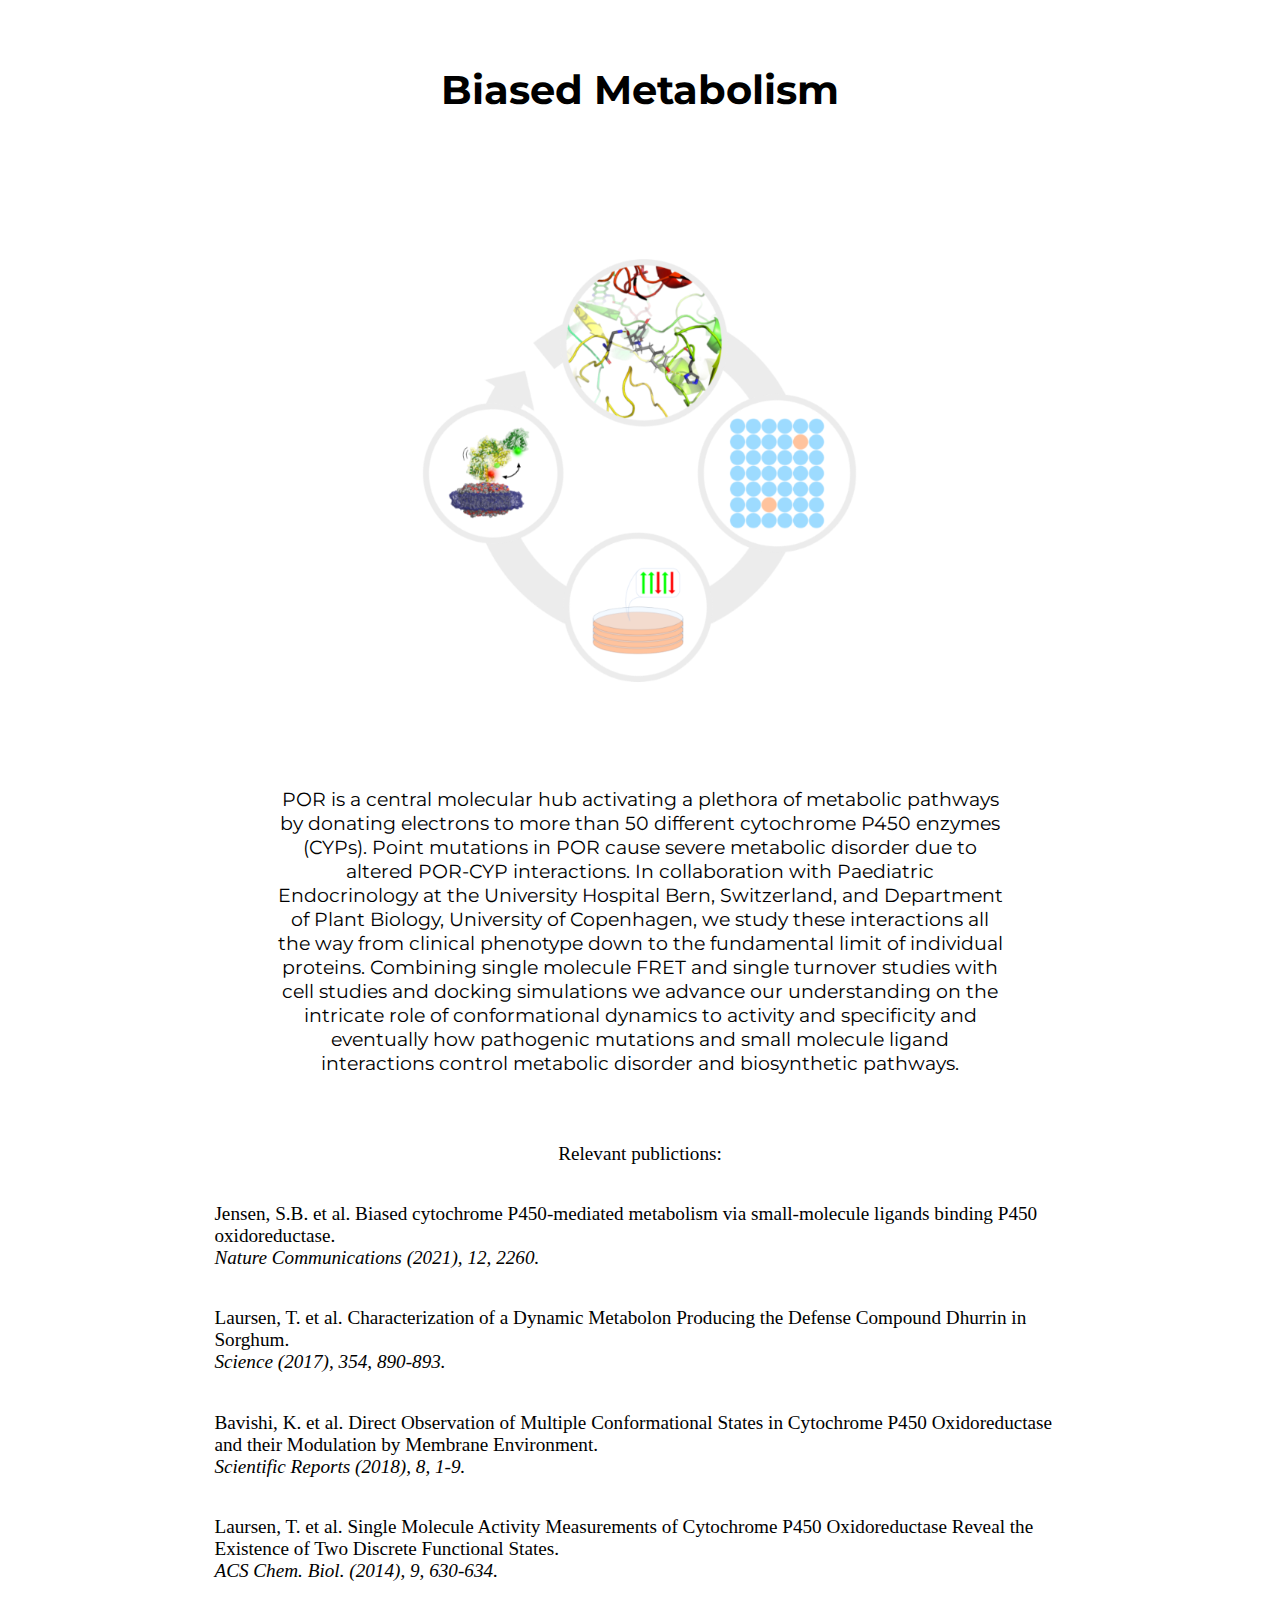
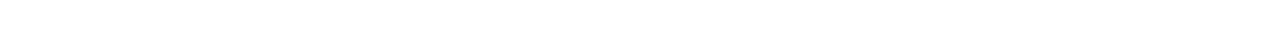
==== projects_pages/Biased_metabolism.html @ e2476ee8 "Lets see now" ====
<!DOCTYPE html>
<html lang="en">

<head>
    <meta charset="UTF-8">
    <meta name="viewport" content="width=device-width, initial-scale=1.0">
    <link rel="stylesheet" href="project.css">
    <link
        href="https://fonts.googleapis.com/css2?family=Abril+Fatface&family=Cormorant:wght@300;500&family=Great+Vibes&family=Montserrat&family=Open+Sans:wght@300;400&family=Roboto+Mono:ital,wght@0,400;1,500&family=Roboto:wght@700&family=Russo+One&family=Sarabun:wght@200&family=Signika+Negative&family=Varela+Round&display=swap"
        rel="stylesheet">
    <title>Biased Metabolism</title>
</head>

<body>
    <header>
        <h2>Biased Metabolism</h2>
    </header>
    <main>

        <div id="main--image">
            <img src="/images/projects/bm.png" alt="Model Image">
        </div>

        <div id="description">
            POR is a central molecular hub activating a plethora of metabolic pathways by donating electrons to more
            than 50 different cytochrome P450 enzymes (CYPs). Point mutations in POR cause severe metabolic disorder due
            to altered POR-CYP interactions. In collaboration with Paediatric Endocrinology at the University Hospital
            Bern, Switzerland, and Department of Plant Biology, University of Copenhagen, we study these interactions
            all the way from clinical phenotype down to the fundamental limit of individual proteins.

            Combining single molecule FRET and single turnover studies with cell studies and docking simulations we
            advance our understanding on the intricate role of conformational dynamics to activity and specificity and
            eventually how pathogenic mutations and small molecule ligand interactions control metabolic disorder and
            biosynthetic pathways.
        </div>

        <div id="relevant--publications">

            <p>Relevant publictions:</p>

            <p class="publication">
                Jensen, S.B. et al. Biased cytochrome P450-mediated metabolism via small-molecule ligands binding P450
                oxidoreductase.
                <br> <span>Nature Communications (2021), 12, 2260.</span>
            </p>

            <p class="publication">
                Laursen, T. et al. Characterization of a Dynamic Metabolon Producing the Defense Compound Dhurrin in
                Sorghum.
                <br> <span>Science (2017), 354, 890-893.</span>
            </p>


            <p class="publication">
                Bavishi, K. et al. Direct Observation of Multiple Conformational States in Cytochrome P450
                Oxidoreductase and their Modulation by Membrane Environment. <br> <span>Scientific Reports (2018), 8,
                    1-9.</span>
            </p>


            <p class="publication">
                Laursen, T. et al. Single Molecule Activity Measurements of Cytochrome P450 Oxidoreductase Reveal the
                Existence of Two Discrete Functional States. <br> <span>ACS Chem. Biol. (2014), 9, 630-634.</span>
            </p>


        </div>


    </main>

</body>

</html>
---- projects_pages/project.css ----
body {
    margin: 0;
    display: flex;
    flex-direction: column;
    align-items: center;
    justify-content: center;
    padding: 2rem;
}

h2 {
    font-family: 'Montserrat', sans-serif;
    font-size: 2.5rem;

}


#main--image {
    width: 60rem;
    margin: auto;
    margin-top: 1rem;
}


#main--image img {
    width: 60rem;
    margin: auto;
}


#description{
    width: 60%;
    margin: auto;
    margin-top: 5rem;
    text-align: center;
    font-family: 'Montserrat', sans-serif;
    font-size: 1.2rem;
}


#relevant--publications{
    display: flex;
    flex-direction: column;
    align-items: center;
    margin: auto;
    margin-top: 3rem;
    font-size: 1.2rem;
    text-align: left;
}


.publication{
    width: 70%;
    display: flex;
    flex-direction: column;
    text-align: left;

}


.publication span{
 text-align: left;
 width: 100%;
 font-style: italic;
}

.publication img{
    margin-top: 5rem;
    width: 80%;
    text-align: center;
    margin: auto;

}
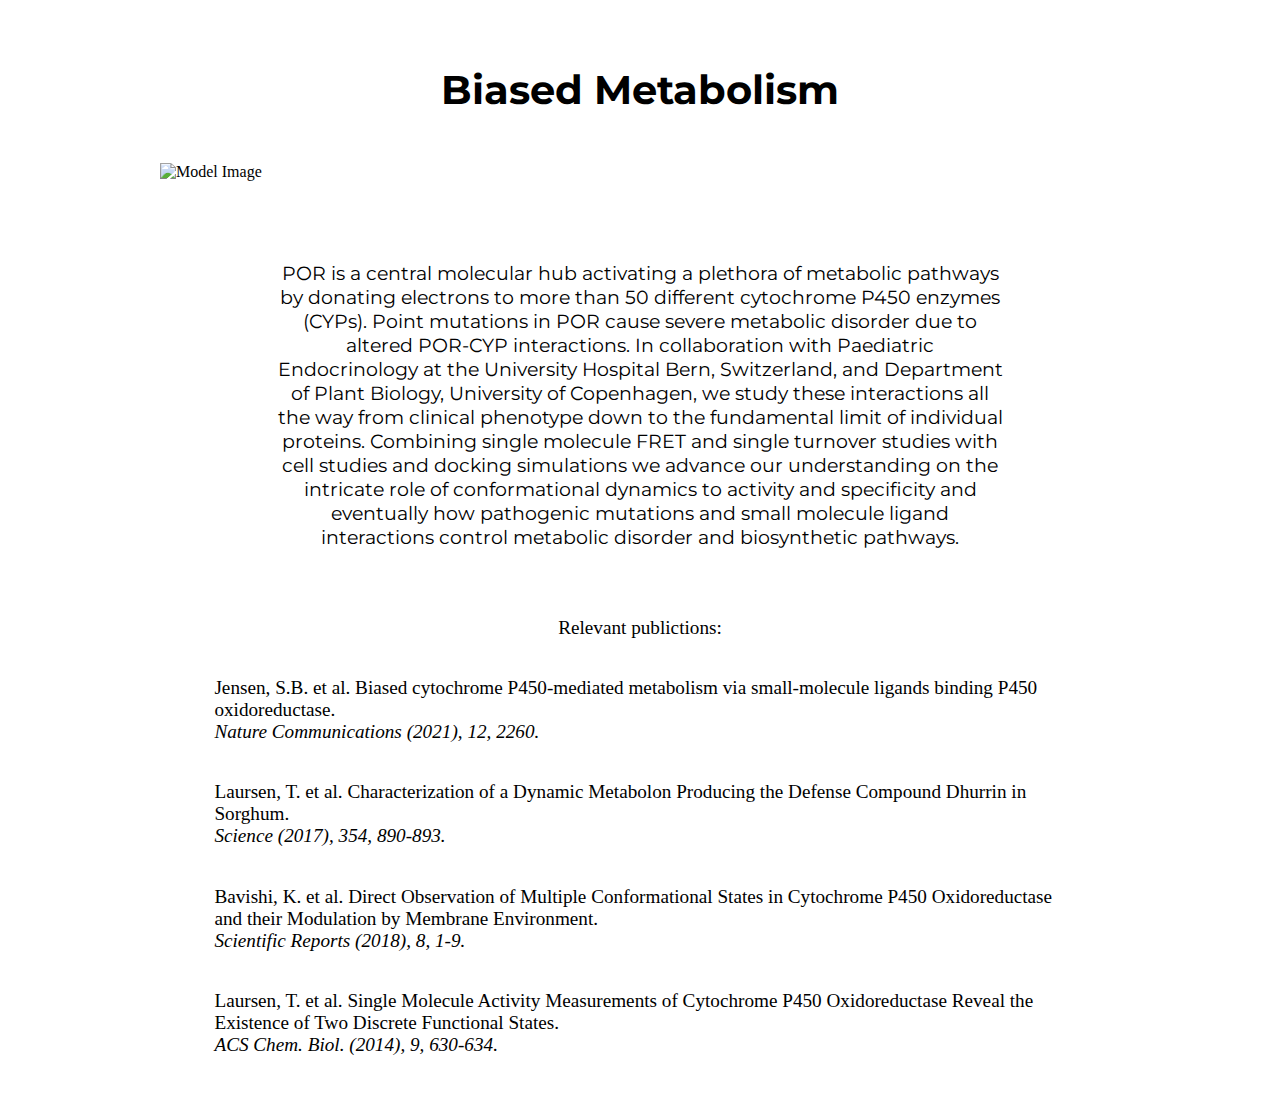
==== commit 354405e1: "latest" ====
--- a/projects_pages/Biased_metabolism.html
+++ b/projects_pages/Biased_metabolism.html
@@ -18,7 +18,7 @@
     <main>
 
         <div id="main--image">
-            <img src="/images/projects/bm.png" alt="Model Image">
+            <img src="./images/projects/bm.png" alt="Model Image">
         </div>
 
         <div id="description">
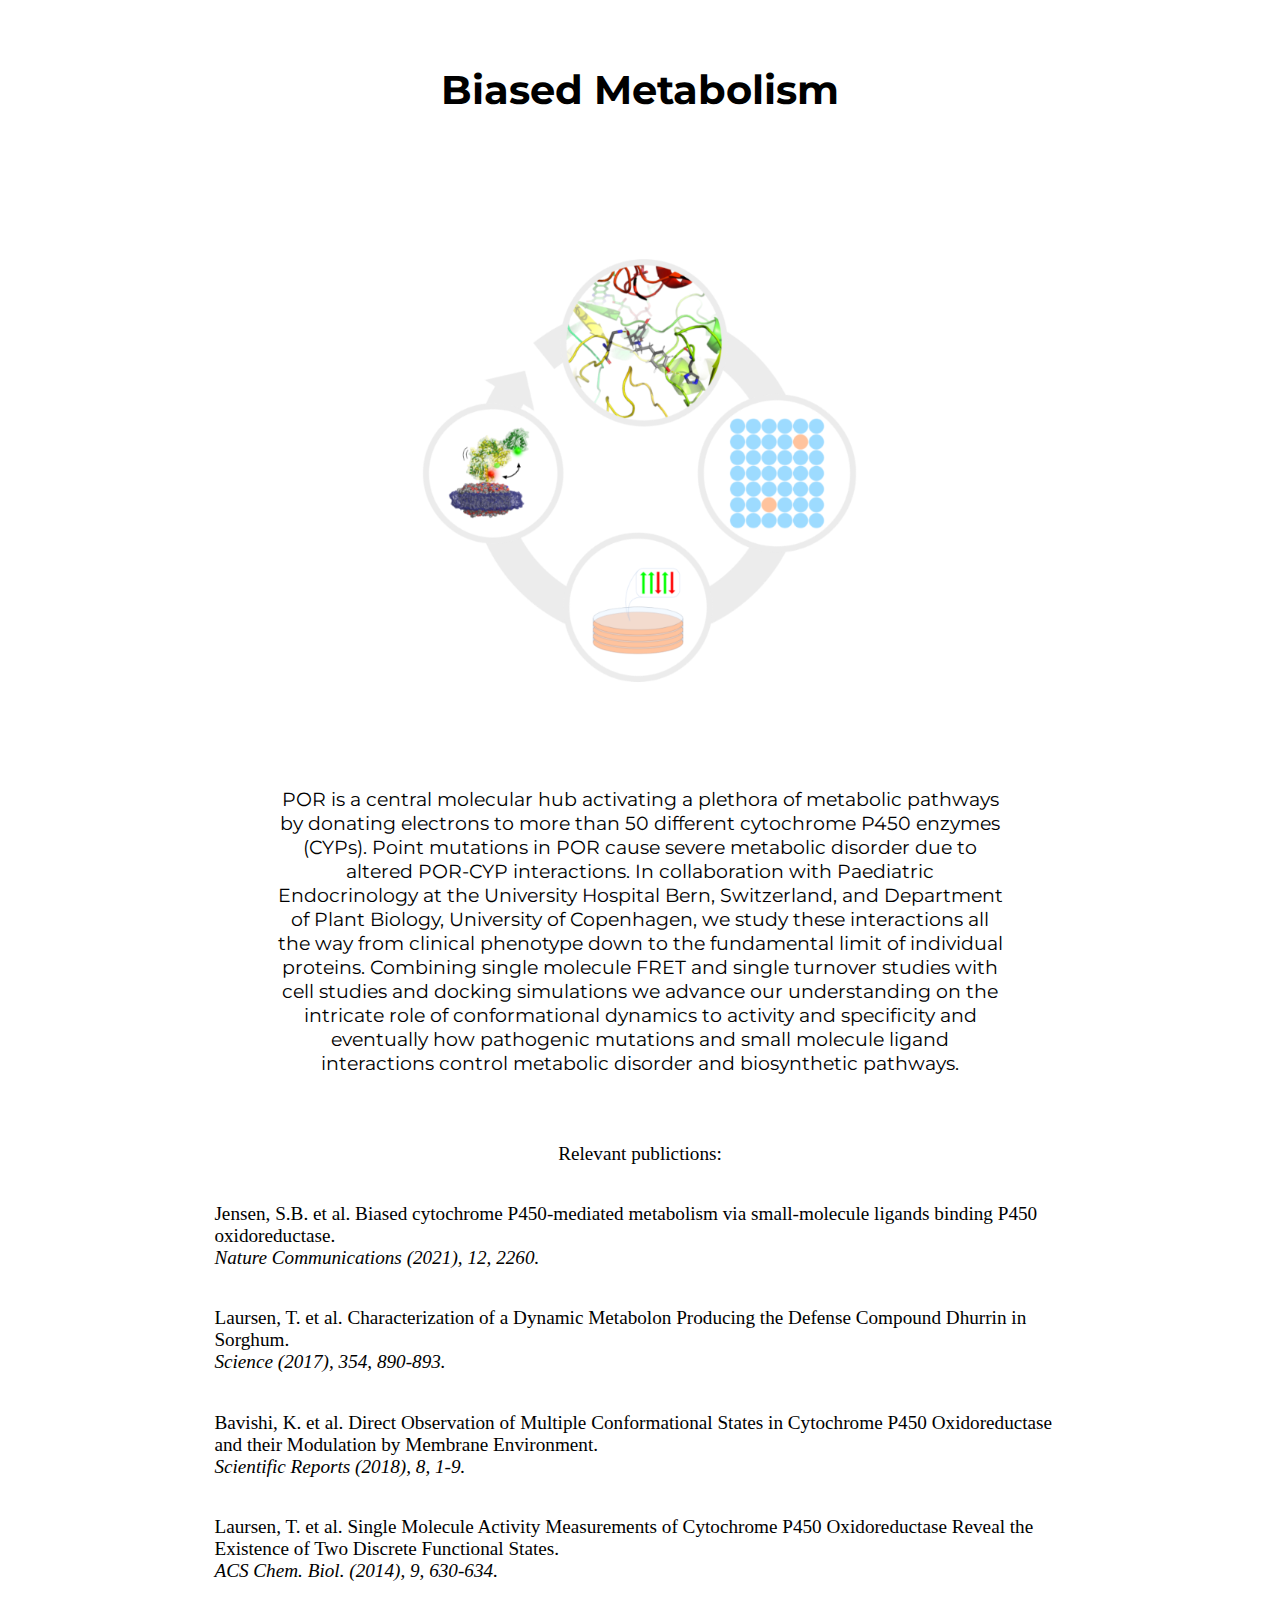
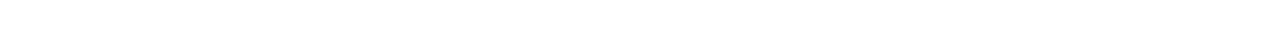
==== commit a1220b77: "last3" ====
--- a/projects_pages/Biased_metabolism.html
+++ b/projects_pages/Biased_metabolism.html
@@ -18,7 +18,7 @@
     <main>
 
         <div id="main--image">
-            <img src="./images/projects/bm.png" alt="Model Image">
+            <img src="../images/projects/bm.png" alt="Model Image">
         </div>
 
         <div id="description">
